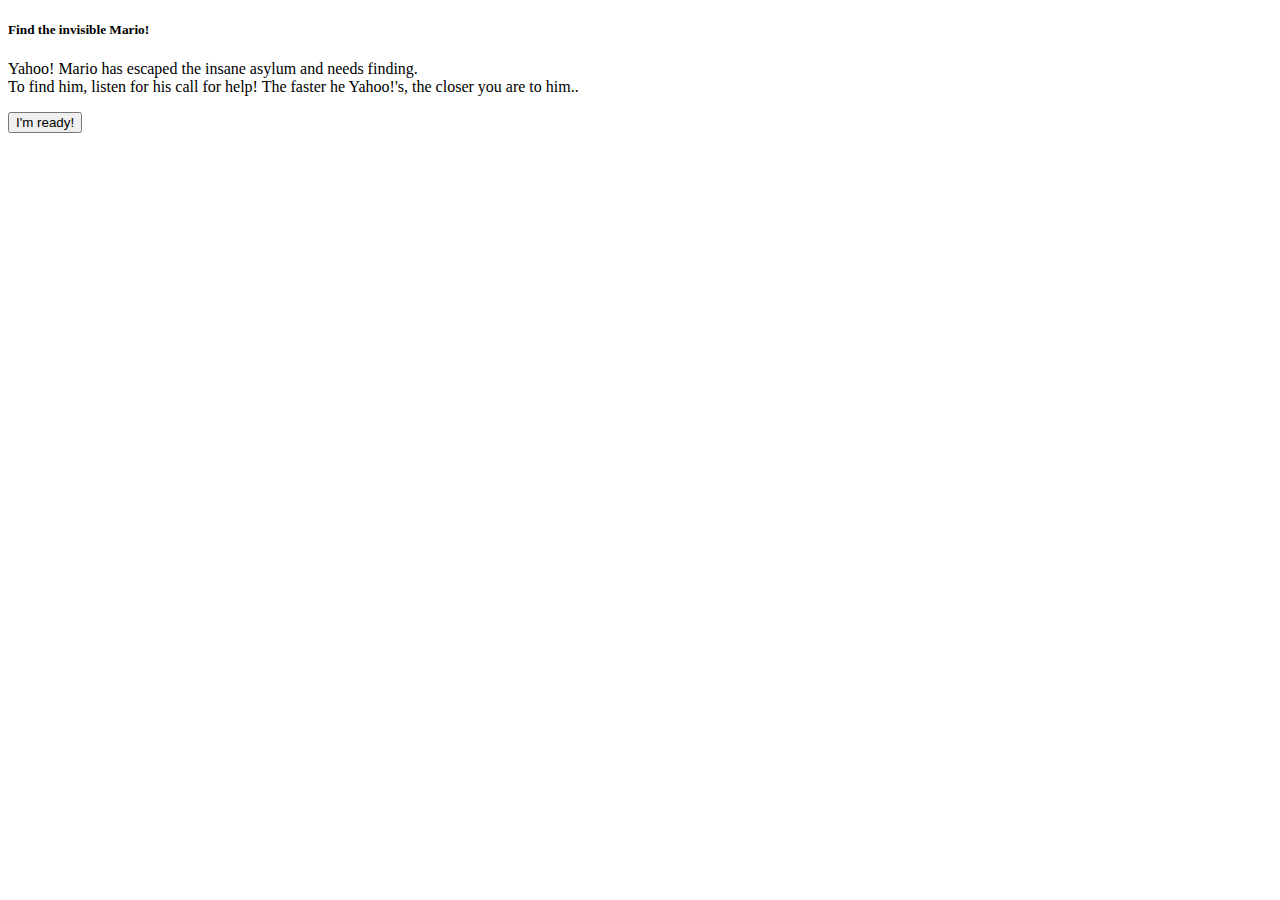
==== index.html @ 95ef8e1f "Add files via upload" ====
<!DOCTYPE html>
<html lang="en">

<head>
    <meta charset="UTF-8">
    <meta http-equiv="X-UA-Compatible" content="IE=edge">
    <meta name="viewport" content="width=device-width, initial-scale=1.0">
    <link href="https://cdn.jsdelivr.net/npm/bootstrap@5.1.1/dist/css/bootstrap.min.css" rel="stylesheet" integrity="sha384-F3w7mX95PdgyTmZZMECAngseQB83DfGTowi0iMjiWaeVhAn4FJkqJByhZMI3AhiU" crossorigin="anonymous">
    <script src="https://cdn.jsdelivr.net/npm/bootstrap@5.1.1/dist/js/bootstrap.bundle.min.js" integrity="sha384-/bQdsTh/da6pkI1MST/rWKFNjaCP5gBSY4sEBT38Q/9RBh9AH40zEOg7Hlq2THRZ" crossorigin="anonymous">
    </script>
    <link href="nintendo.css" rel="stylesheet" />
    <title>Find the invisible Mario</title>
</head>

<body onload="toggleModal()">
    <!-- Modal -->
    <div class="modal fade" id="gameOptions" tabindex="-1" role="dialog" aria-labelledby="gameOptions" aria-hidden="true" data-bs-backdrop="static" data-bs-keyboard="false">
        <div class="modal-dialog modal-lg modal-dialog-centered" role="document">
            <div class="modal-content">
                <div class="modal-header">
                    <h5 class="modal-title">Find the invisible Mario!</h5>
                </div>
                <div class="modal-body">
                    <p>Yahoo! Mario has escaped the insane asylum and needs finding.<br />To find him, listen for his call for help! The faster he Yahoo!'s, the closer you are to him..</p>
                </div>
                <div class="modal-footer">
                    <button type="button" class="btn btn-secondary" data-bs-dismiss="modal" onclick="startGame()">I'm
                        ready!</button>
                </div>
            </div>
        </div>
    </div>

    <div id="mario" onclick="foundMario(this)"></div>

    <script>
        var audio = new Audio("yahoo4.mp3");
        var yahooLoop = null;

        function toggleModal() {
            var myModal = new bootstrap.Modal(document.getElementById('gameOptions'));
            myModal.toggle();
        }

        function startGame() {
            var mario = document.getElementById('mario');
            mario.style.position = "absolute";
            mario.style.left = Math.floor(Math.random() * window.innerWidth - 50) + 'px';
            mario.style.top = Math.floor(Math.random() * window.innerHeight - 100) + 'px';

            yahooLoop = setInterval(function() {
                audio.play();
            }, 5)
        }

        function foundMario(element) {
            clearInterval(yahooLoop);
            element.style.opacity = "1.0";

            var thx = new Audio("thx.mp3");
            thx.play();

            setTimeout(function() {
                alert("Congratulations, you found mario!");
            }, 500)
        }

        function calculateDistance(elem, mouseX, mouseY) {
            return Math.floor(Math.sqrt(Math.pow(mouseX - (elem.left + (elem.width / 2)), 2) + Math.pow(mouseY - (elem
                .top + (elem.height / 2)), 2)));
        }

        document.addEventListener('mousemove', (event) => {
            var mario = document.getElementById('mario').getBoundingClientRect();
            var distance = calculateDistance(mario, event.clientX, event.clientY);

            // kms
            if (distance < 100) audio.playbackRate = 10;
            else if (distance < 200) audio.playbackRate = 8;
            else if (distance < 300) audio.playbackRate = 6;
            else if (distance < 300) audio.playbackRate = 4;
            else if (distance < 300) audio.playbackRate = 3;
            else if (distance < 500) audio.playbackRate = 2.5;
            else if (distance < 700) audio.playbackRate = 1.5;
            else if (distance < 900) audio.playbackRate = 1;
            else audio.playbackRate = 0.5;
        });
    </script>
</body>

</html>
---- nintendo.css ----
#mario {
    cursor: pointer;
    content: url(mario.png);
    width: 50px;
    opacity: 0.0;
}
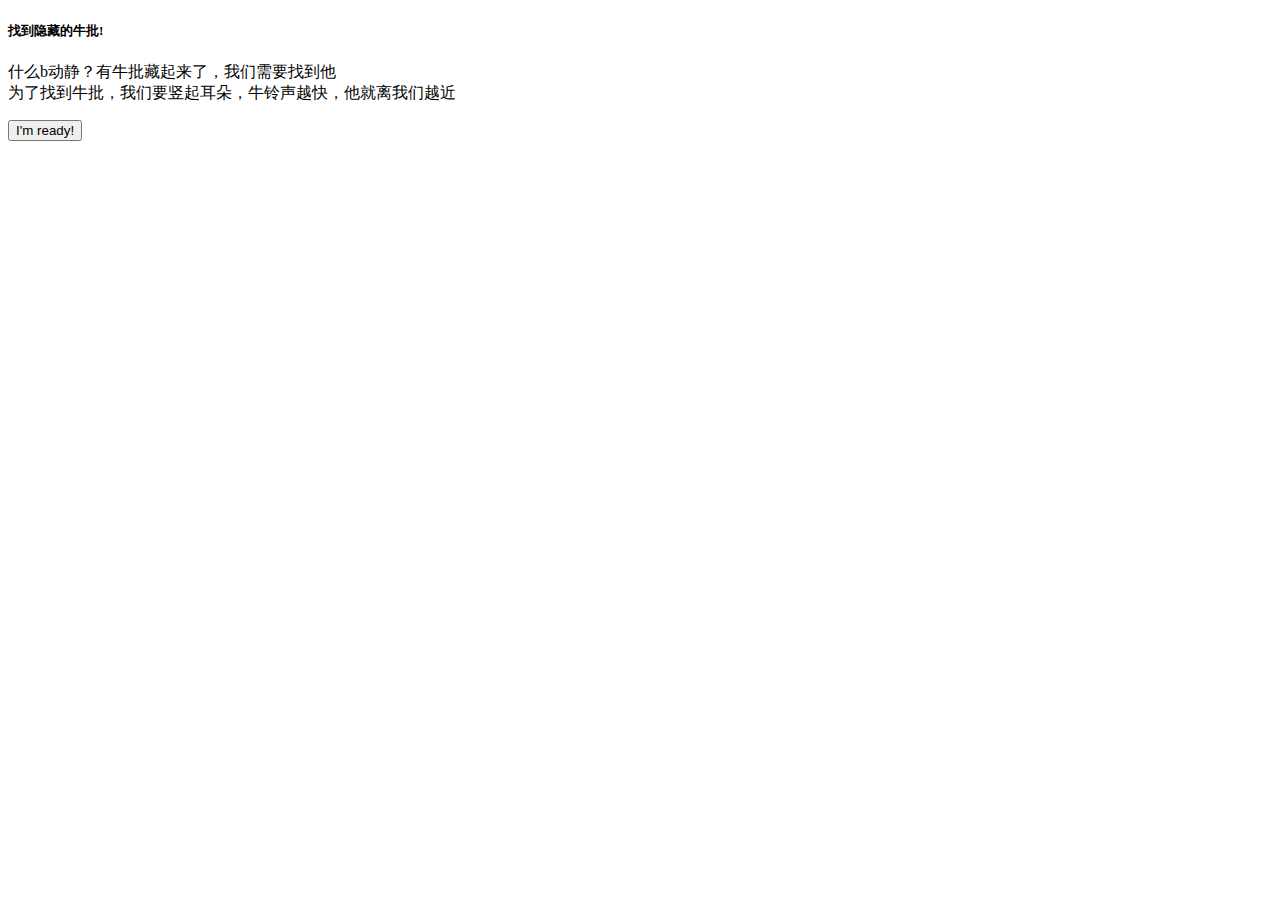
==== commit 39aeb8bc: "Update index.html" ====
--- a/index.html
+++ b/index.html
@@ -18,10 +18,10 @@
         <div class="modal-dialog modal-lg modal-dialog-centered" role="document">
             <div class="modal-content">
                 <div class="modal-header">
-                    <h5 class="modal-title">Find the invisible Mario!</h5>
+                    <h5 class="modal-title">找到隐藏的牛批!</h5>
                 </div>
                 <div class="modal-body">
-                    <p>Yahoo! Mario has escaped the insane asylum and needs finding.<br />To find him, listen for his call for help! The faster he Yahoo!'s, the closer you are to him..</p>
+                    <p>什么b动静？有牛批藏起来了，我们需要找到他<br />为了找到牛批，我们要竖起耳朵，牛铃声越快，他就离我们越近</p>
                 </div>
                 <div class="modal-footer">
                     <button type="button" class="btn btn-secondary" data-bs-dismiss="modal" onclick="startGame()">I'm
@@ -88,4 +88,4 @@
     </script>
 </body>
 
-</html>+</html>
--- a/nintendo.css
+++ b/nintendo.css
@@ -1,6 +1,6 @@
 #mario {
     cursor: pointer;
-    content: url(mario.png);
+    content: url(ygnn.png);
     width: 50px;
     opacity: 0.0;
-}+}
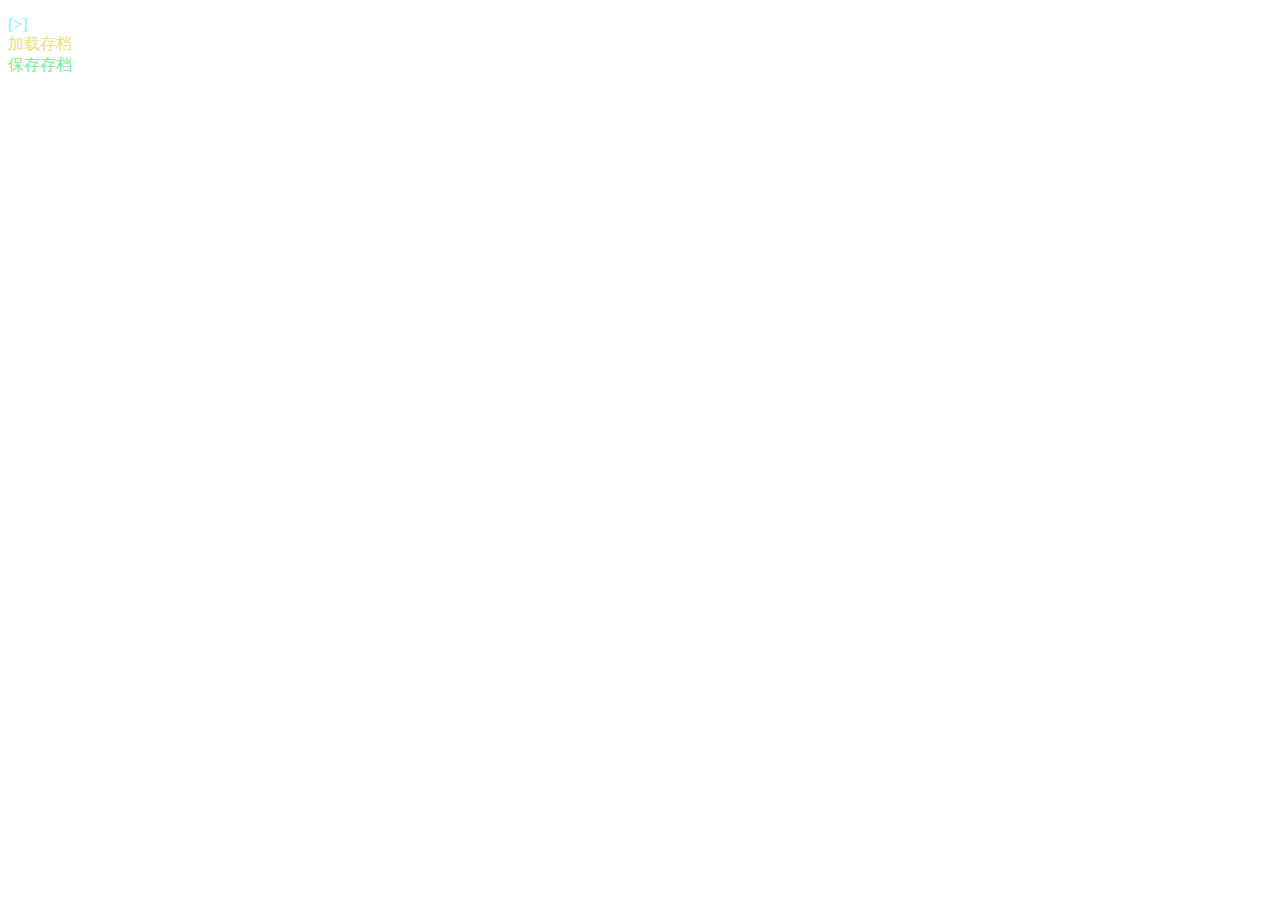
==== commit f119283e: "Update index.html" ====
--- a/index.html
+++ b/index.html
@@ -1,91 +1,19 @@
 <!DOCTYPE html>
 <html lang="en">
-
-<head>
-    <meta charset="UTF-8">
-    <meta http-equiv="X-UA-Compatible" content="IE=edge">
-    <meta name="viewport" content="width=device-width, initial-scale=1.0">
-    <link href="https://cdn.jsdelivr.net/npm/bootstrap@5.1.1/dist/css/bootstrap.min.css" rel="stylesheet" integrity="sha384-F3w7mX95PdgyTmZZMECAngseQB83DfGTowi0iMjiWaeVhAn4FJkqJByhZMI3AhiU" crossorigin="anonymous">
-    <script src="https://cdn.jsdelivr.net/npm/bootstrap@5.1.1/dist/js/bootstrap.bundle.min.js" integrity="sha384-/bQdsTh/da6pkI1MST/rWKFNjaCP5gBSY4sEBT38Q/9RBh9AH40zEOg7Hlq2THRZ" crossorigin="anonymous">
-    </script>
-    <link href="nintendo.css" rel="stylesheet" />
-    <title>Find the invisible Mario</title>
-</head>
-
-<body onload="toggleModal()">
-    <!-- Modal -->
-    <div class="modal fade" id="gameOptions" tabindex="-1" role="dialog" aria-labelledby="gameOptions" aria-hidden="true" data-bs-backdrop="static" data-bs-keyboard="false">
-        <div class="modal-dialog modal-lg modal-dialog-centered" role="document">
-            <div class="modal-content">
-                <div class="modal-header">
-                    <h5 class="modal-title">找到隐藏的牛批!</h5>
-                </div>
-                <div class="modal-body">
-                    <p>什么b动静？有牛批藏起来了，我们需要找到他<br />为了找到牛批，我们要竖起耳朵，牛铃声越快，他就离我们越近</p>
-                </div>
-                <div class="modal-footer">
-                    <button type="button" class="btn btn-secondary" data-bs-dismiss="modal" onclick="startGame()">I'm
-                        ready!</button>
-                </div>
-            </div>
-        </div>
+  <head>
+    <meta charset="UTF-8" />
+    <meta http-equiv="X-UA-Compatible" content="IE=edge" />
+    <meta name="viewport" content="width=device-width, initial-scale=1.0" />
+    <link href="top.css" rel="stylesheet" type="text/css" />
+    <title>Document</title>
+  </head>
+  <body class="toplayer">
+    <div class="navigation">
+      <dl>
+        <dt style="color: #84ebff;">[>]</dt>
+        <dt style="color: #eede78;">加载存档</dt>
+        <dt style="color: #78ee93;">保存存档</dt>
+      </dl>
     </div>
-
-    <div id="mario" onclick="foundMario(this)"></div>
-
-    <script>
-        var audio = new Audio("yahoo4.mp3");
-        var yahooLoop = null;
-
-        function toggleModal() {
-            var myModal = new bootstrap.Modal(document.getElementById('gameOptions'));
-            myModal.toggle();
-        }
-
-        function startGame() {
-            var mario = document.getElementById('mario');
-            mario.style.position = "absolute";
-            mario.style.left = Math.floor(Math.random() * window.innerWidth - 50) + 'px';
-            mario.style.top = Math.floor(Math.random() * window.innerHeight - 100) + 'px';
-
-            yahooLoop = setInterval(function() {
-                audio.play();
-            }, 5)
-        }
-
-        function foundMario(element) {
-            clearInterval(yahooLoop);
-            element.style.opacity = "1.0";
-
-            var thx = new Audio("thx.mp3");
-            thx.play();
-
-            setTimeout(function() {
-                alert("Congratulations, you found mario!");
-            }, 500)
-        }
-
-        function calculateDistance(elem, mouseX, mouseY) {
-            return Math.floor(Math.sqrt(Math.pow(mouseX - (elem.left + (elem.width / 2)), 2) + Math.pow(mouseY - (elem
-                .top + (elem.height / 2)), 2)));
-        }
-
-        document.addEventListener('mousemove', (event) => {
-            var mario = document.getElementById('mario').getBoundingClientRect();
-            var distance = calculateDistance(mario, event.clientX, event.clientY);
-
-            // kms
-            if (distance < 100) audio.playbackRate = 10;
-            else if (distance < 200) audio.playbackRate = 8;
-            else if (distance < 300) audio.playbackRate = 6;
-            else if (distance < 300) audio.playbackRate = 4;
-            else if (distance < 300) audio.playbackRate = 3;
-            else if (distance < 500) audio.playbackRate = 2.5;
-            else if (distance < 700) audio.playbackRate = 1.5;
-            else if (distance < 900) audio.playbackRate = 1;
-            else audio.playbackRate = 0.5;
-        });
-    </script>
-</body>
-
+  </body>
 </html>
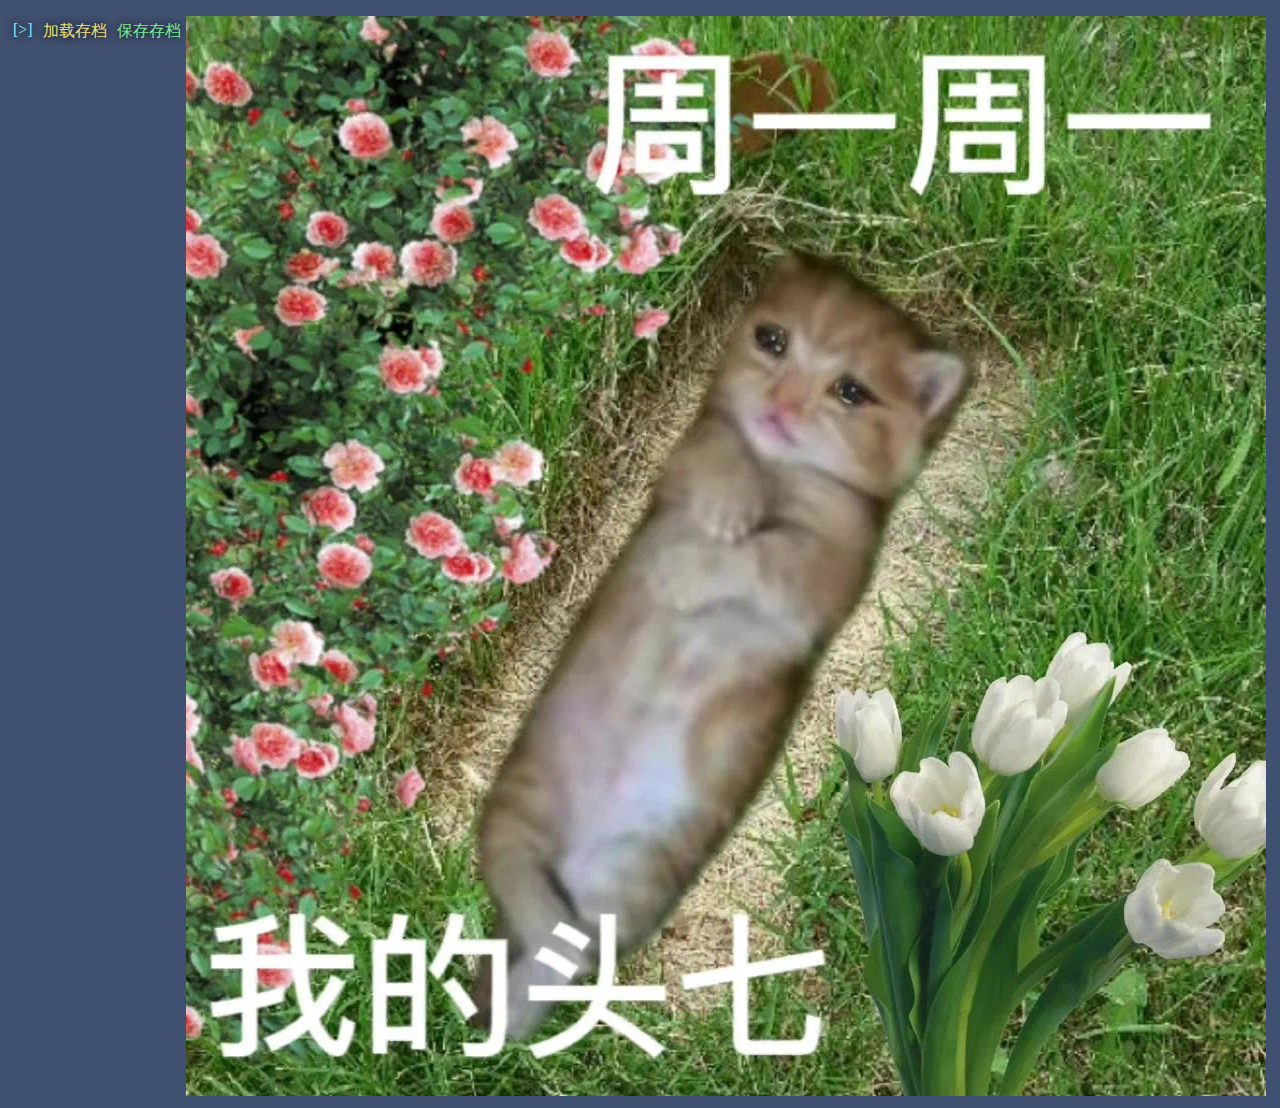
==== commit d440b5ce: "Update index.html" ====
--- a/index.html
+++ b/index.html
@@ -15,5 +15,8 @@
         <dt style="color: #78ee93;">保存存档</dt>
       </dl>
     </div>
+    <div>
+        <img src="ka.jpg" alt="some_text">
+    </div>
   </body>
 </html>
--- a/top.css
+++ b/top.css
@@ -0,0 +1,8 @@
+body.toplayer {
+    background-color: #405070;
+}
+div.navigation dl dt{
+    float: left;
+    margin: 5px;
+    text-shadow: 0px 0px 10px black;
+}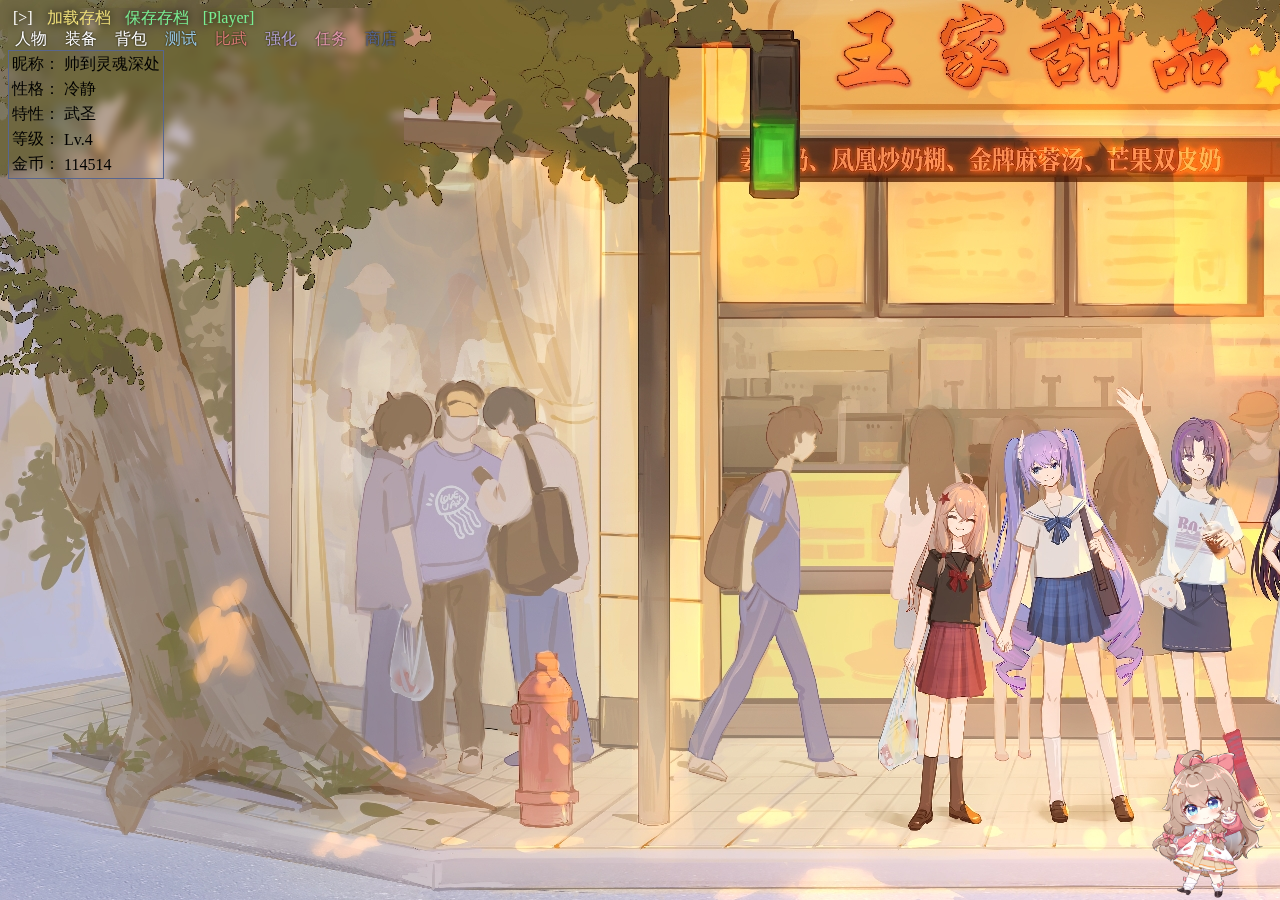
==== commit d463f85a: "Add files via upload" ====
--- a/index.html
+++ b/index.html
@@ -1,22 +1,69 @@
-<!DOCTYPE html>
-<html lang="en">
-  <head>
-    <meta charset="UTF-8" />
-    <meta http-equiv="X-UA-Compatible" content="IE=edge" />
-    <meta name="viewport" content="width=device-width, initial-scale=1.0" />
-    <link href="top.css" rel="stylesheet" type="text/css" />
-    <title>Document</title>
-  </head>
-  <body class="toplayer">
-    <div class="navigation">
-      <dl>
-        <dt style="color: #84ebff;">[>]</dt>
-        <dt style="color: #eede78;">加载存档</dt>
-        <dt style="color: #78ee93;">保存存档</dt>
-      </dl>
-    </div>
-    <div>
-        <img src="ka.jpg" alt="some_text">
-    </div>
-  </body>
-</html>
+<!DOCTYPE html>
+<html lang="en">
+  <head>
+    <meta charset="UTF-8" />
+    <meta http-equiv="X-UA-Compatible" content="IE=edge" />
+    <meta name="viewport" content="width=device-width, initial-scale=1.0" />
+    <link href="/css/top.css" rel="stylesheet" type="text/css" />
+    <link href="/script/ui.js" type="text/javascript" />
+    <title>枝江大乱斗</title>
+  </head>
+  <script src="/script/ui.js"></script>
+  <script src="/script/fight.js"></script>
+  <body class="toplayer" onload="hover_event()">
+    <div class="box">
+      <div class="user">
+        <dl>
+          <dt onclick="welcome_page()" style="color: #ffffff">[>]</dt>
+          <dt style="color: #eede78">加载存档</dt>
+          <dt style="color: #78ee93">保存存档</dt>
+          <dt style="color: #78ee93">[Player]</dt>
+        </dl>
+      </div>
+      <div class="navi">
+        <dl>
+          <dt onclick="main_page()" id="property" style="color: #ffffff">人物</dt>
+          <dt id="equipment" style="color: #ffffff">装备</dt>
+          <dt onclick="equip_page()"id="bag" style="color: #ffffff">背包</dt>
+          <dt style="color: #9ac8e2">测试</dt>
+          <dt onclick="fight_page()" style="color: #db7d74">比武</dt>
+          <dt style="color: #b8a6d9">强化</dt>
+          <dt style="color: #e799b0">任务</dt>
+          <dt style="color: #576690">商店</dt>
+        </dl>
+      </div>
+      <div class="ui">
+        <div>
+          
+        </div>
+        <div style="border:#576690 solid 1px;width: fit-content;float: left;">
+          <table >
+            <tr>
+                <td>昵称：</td>
+                <td>帅到灵魂深处</td>
+            </tr>
+            <tr>
+                <td>性格：</td>
+                <td>冷静</td>
+            </tr>
+            <tr>
+                <td>特性：</td>
+                <td>武圣</td>
+            </tr>
+            <tr>
+                <td>等级：</td>
+                <td>Lv.4</td>
+            </tr>
+            <tr>
+                <td>金币：</td>
+                <td>114514</td>
+            </tr>
+        </table>
+        </div>
+      </div>
+    </div>
+    <div class="assitant">
+      <img class="assit" src="/source/img/assit.png" alt="">
+    </div>
+  </body>
+</html>
--- a/css/top.css
+++ b/css/top.css
@@ -0,0 +1,64 @@
+body.toplayer {
+    /*background-color: #405070;*/
+    background-color: #7b7c7e;
+    background-image: url(/source/img/bg1.jpg);
+}
+div dl{
+    margin: 0;
+}
+div.user dl dt{
+    display: inline;
+    margin: 5px;
+    text-shadow: 0px 0px 10px black;
+}
+div.navi dl dt{
+    display: inline;
+    margin: 5px;
+    text-shadow: 0px 0px 2px rgb(0, 0, 0);
+    padding: 0px 2px 0px 2px;
+}
+div{
+    /*border: white solid 1px;*/
+}
+div.navi{
+    width: fit-content;
+}
+div.user{
+    width: fit-content;
+}
+div.ui{
+    width: auto;
+    overflow:hidden;/*避免高度塌陷*/
+}
+div.fightinfo{
+    width: auto;
+    height: 100px;
+    border: #7b7c7e solid 2px;
+    border-radius: 5px;
+    margin:5px;
+}
+div.box{
+    width: fit-content;
+    background-color: rgba(255, 255, 255, 0);
+    backdrop-filter: blur(5px);
+}
+img.assit{
+    height: 153px;
+    position: absolute;
+    bottom: 0px;
+    right: 0;
+    transition:all 0.5s;/*实现过渡动画*/
+}
+dl.equip dt{
+    border: #ffffff solid 2px;
+    width: 30px;
+    height: 30px;
+    border-radius: 4px;
+    background-color: #7b7c7e8b;
+    float: left;
+}
+dl.equip{
+    /*border: #ffffff solid 2px;*//*调试选项*/
+    width: fit-content;
+    overflow:hidden;/*避免高度塌陷*/
+}